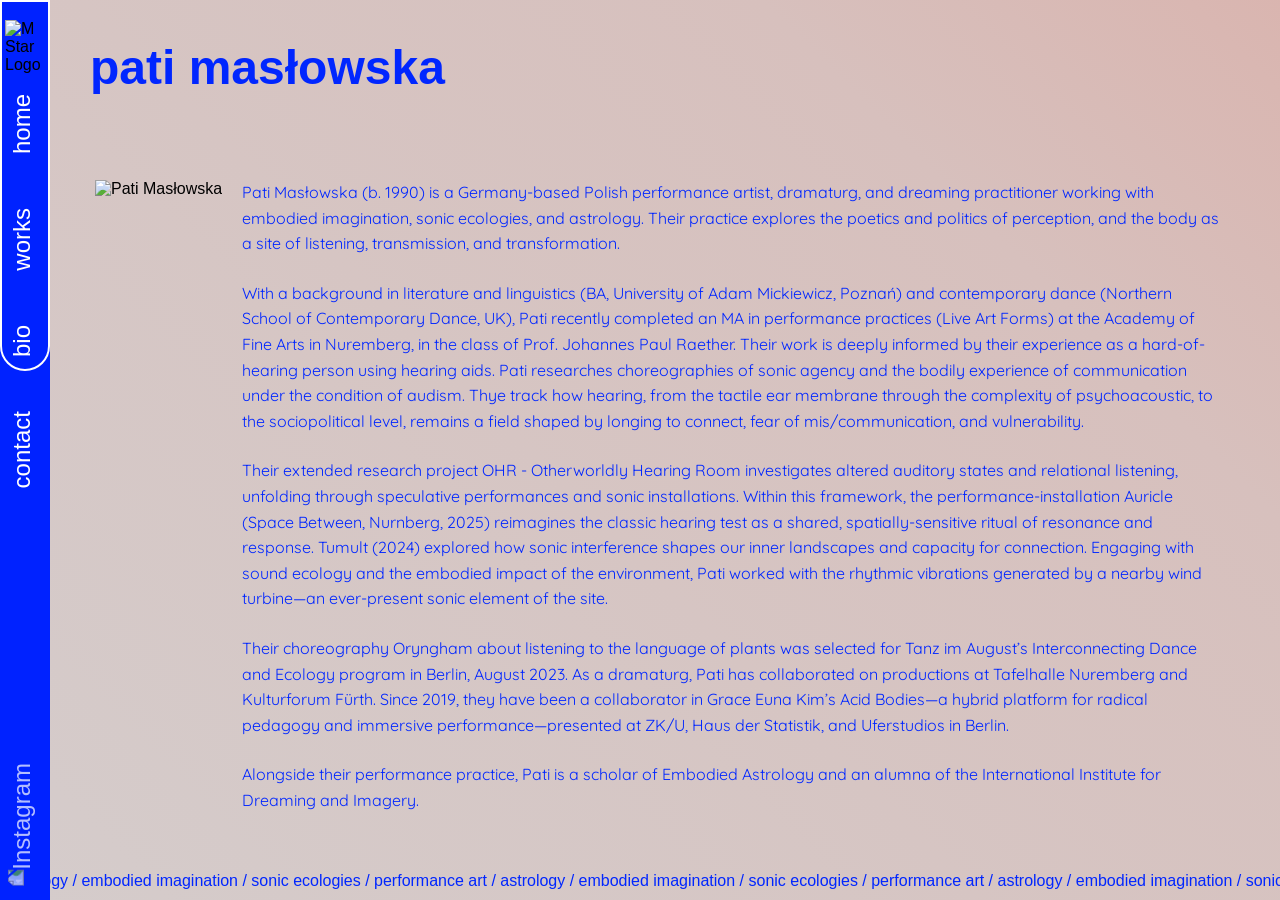
==== bio.html @ 581fdd8a "Add files via upload" ====
<!DOCTYPE html>
<!-- 
                    _
                  _(_)_                          wWWWw   _
      @@@@       (_)@(_)   vVVVv     _     @@@@  (___) _(_)_
     @@()@@ wWWWw  (_)\    (___)   _(_)_  @@()@@   Y  (_)@(_)
      @@@@  (___)     `|/    Y    (_)@(_)  @@@@   \|/   (_)\
       /      Y       \|    \|/    /(_)    \|      |/      |
    \ |     \ |/       | / \ | /  \|/       |/    \|      \|/
    \\|//   \\|///  \\\|//\\\|/// \|///  \\\|//  \\|//  \\\|// 
^^^^^^^^^^^^^^^^^^^^^^^^^^^^^^^^^^^^^^^^^^^^^^^^^^^^^^^^^^^^^^^^
-->	
<head>
  <title> pati masłowska </title>
  <meta charset="utf-8" />
  <meta name="viewport" content="width=device-width, initial-scale=1.0, user-scalable=no, minimum-scale=1.0, maximum-scale=1.0" />
  <meta name="description" content="pati masłowska portfolio" />
  <meta property="og:title" content="pati.masłowska" />
  <meta property="og:image" content="lstar.jpg" />
  <link rel="shortcut icon" href="lstar.jpg">
  <link rel="stylesheet" type="text/css" href="bio-style.css">
  <link rel="preconnect" href="https://fonts.googleapis.com">
  <link rel="preconnect" href="https://fonts.gstatic.com" crossorigin>
  <link href="https://fonts.googleapis.com/css2?family=Quicksand:wght@500&display=swap" rel="stylesheet">
  <style>
    /* Agrega espacio entre los párrafos de la biografía */
    
  </style>
</head>
<body>

  <!-- Menú lateral -->
  <nav class="side-menu">
      <div class="logo-container">
          <img src="m-star.png" alt="M Star Logo">
      </div>
      <ul>
          <li><a href="index.html">home</a></li>
          <li><a href="works.html">works</a></li>
          <li><a href="bio.html">bio</a></li>
          <li id="contact-btn"><a href="#" data-work="contact">contact</a></li>
      </ul>
      <div class="social-link">
        <a href="https://www.instagram.com/patry_mska/" target="_blank" rel="noopener noreferrer">
            <img src="ins.png" alt="Instagram">
        </a>
      </div>
  </nav>

  <!-- Contenido principal de la página -->
  <main class="main-content">
    <!-- Capa de fondo: Gradiente y estrellas. Movido aquí para un mejor orden estructural. -->
    <div class="gradient-overlay">  
     <!-- <img src="estrellas-11.png" class="star">
      <img src="estrellas-12.png" class="star">
      <img src="estrellas-13.png" class="star">-->
    </div>

    <!-- Título principal -->
    <h1 class="page-title">pati masłowska</h1>

    <!-- Contenedor para la biografía (imagen y texto) -->
    <div class="bio-container">
      <img src="pati2.jpg" alt="Pati Masłowska" class="bio-image">
      <!-- Contenedor para el texto de la biografía -->
      <div class="bio-text">
      <p>
        Pati Masłowska (b. 1990) is a Germany-based Polish performance artist, dramaturg, and dreaming practitioner working with embodied imagination, sonic ecologies, and astrology. Their practice explores the poetics and politics of perception, and the body as a site of listening, transmission, and transformation.
      </p>
      <p>
        With a background in literature and linguistics (BA, University of Adam Mickiewicz, Poznań) and contemporary dance (Northern School of Contemporary Dance, UK), Pati recently completed an MA in performance practices (Live Art Forms) at the Academy of Fine Arts in Nuremberg, in the class of Prof. Johannes Paul Raether.
Their work is deeply informed by their experience as a hard-of-hearing person using hearing aids. Pati researches choreographies of sonic agency and the bodily experience of communication under the condition of audism. Thye track how hearing, from the tactile ear membrane through the complexity of psychoacoustic, to the sociopolitical level, remains a field shaped by longing to connect, fear of mis/communication, and vulnerability.
      </p>
      <p>
        Their extended research project OHR - Otherworldly Hearing Room investigates altered auditory states and relational listening, unfolding through speculative performances and sonic installations. Within this framework, the performance-installation Auricle (Space Between, Nurnberg, 2025) reimagines the classic hearing test as a shared, spatially-sensitive ritual of resonance and response. Tumult (2024) explored how sonic interference shapes our inner landscapes and capacity for connection. Engaging with sound ecology and the embodied impact of the environment, Pati worked with the rhythmic vibrations generated by a nearby wind turbine—an ever-present sonic element of the site. 
      </p>
      <p>
        Their choreography Oryngham about listening to the language of plants was selected for Tanz im August’s Interconnecting Dance and Ecology program in Berlin, August 2023.
As a dramaturg, Pati has collaborated on productions at Tafelhalle Nuremberg and Kulturforum Fürth. Since 2019, they have been a collaborator in Grace Euna Kim’s Acid Bodies—a hybrid platform for radical pedagogy and immersive performance—presented at ZK/U, Haus der Statistik, and Uferstudios in Berlin.
      </p>
      <p>
        Alongside their performance practice, Pati is a scholar of Embodied Astrology and an alumna of the International Institute for Dreaming and Imagery.
      </p>
    </div>
    </div>

    <!-- Marquee -->
    <div class="marquee">
        <div class="marquee-content">
            <span> astrology / embodied imagination / sonic ecologies / performance art / astrology / embodied imagination / sonic ecologies / performance art / astrology / embodied imagination / sonic ecologies / performance art / astrology / embodied imagination / sonic ecologies / performance art /</span>
            <span> astrology / embodied imagination / sonic ecologies / performance art / astrology / embodied imagination / sonic ecologies / performance art / astrology / embodied imagination / sonic ecologies / performance art / astrology / embodied imagination / sonic ecologies / performance art / </span>
        </div>
    </div>

    <!-- Caja de texto flotante para el contacto -->
    <div id="contact-tooltip" class="contact-tooltip"><a href="mailto:maslowska.patrycja@gmail.com">maslowska.patrycja@gmail.com</a></div>
  </main>


  <script>
   
    // --- Script para posicionar estrellas aleatoriamente ---
    document.addEventListener('DOMContentLoaded', () => {
      const stars = document.querySelectorAll('.star');
      stars.forEach(star => {
        // Posición aleatoria en la pantalla (entre 0% y 90% para evitar que se salgan completamente)
        const top = Math.random() * 100;
        const left = Math.random() * 100;
        
        // Duración de animación aleatoria entre 20s y 40s
        const duration = Math.random() * 20 + 20; 
        
        // Retraso de animación aleatorio para que no empiecen todas a la vez
        const delay = Math.random() * -10;

        star.style.top = `${top}%`;
        star.style.left = `${left}%`;
        star.style.animationDuration = `${duration}s`;
        star.style.animationDelay = `${delay}s`;
      });

      // --- Script para el menú lateral ---
      const sideMenu = document.querySelector('.side-menu');
      const menuList = document.querySelector('.side-menu ul');
      const menuItems = document.querySelectorAll('.side-menu li');
      let activeItem = null; // Variable para guardar el elemento activo

      // Función para actualizar la posición y tamaño del fondo
      const updateBackground = (targetItem) => {
          if (!targetItem) {
              // Si no hay un elemento objetivo (como al inicio o al salir sin un activo), oculta el borde
              sideMenu.style.setProperty('--bg-opacity', '0');
              return;
          }
          // Calcula la altura desde el inicio del menú hasta el final del elemento
          const height = sideMenu.offsetTop + targetItem.offsetTop + targetItem.offsetHeight;
          
          // Usamos variables CSS para aplicar el estilo al pseudo-elemento ::before
          sideMenu.style.setProperty('--bg-height', `${height}px`);
          sideMenu.style.setProperty('--bg-opacity', '1');
      };

      // Añadimos el listener a cada item del menú
      menuItems.forEach(item => {
          item.addEventListener('mouseenter', (event) => updateBackground(event.currentTarget));
          item.addEventListener('click', (event) => {
              // No marcamos 'contact' como activo para el efecto de fondo
              if (event.currentTarget.id !== 'contact-btn') {
                activeItem = event.currentTarget; // Guarda el elemento clickeado como activo
              }
          });
      });

      // Cuando el cursor sale del área del menú, mostramos el borde del elemento activo
      menuList.addEventListener('mouseleave', () => {
          updateBackground(activeItem);
      });

      // --- Script para activar el item del menú de la página actual ---
      const currentPage = window.location.pathname.split('/').pop();
      menuItems.forEach(item => {
        const link = item.querySelector('a');
        if (link && link.getAttribute('href') === currentPage) {
          // Establece este item como el activo al cargar la página
          activeItem = item;
          // Actualiza el fondo para que se muestre como activo
          updateBackground(activeItem);
        }
      });

      // --- Script para la caja de texto de contacto ---
      const contactBtn = document.getElementById('contact-btn');
      const contactTooltip = document.getElementById('contact-tooltip');
      let hideTooltipTimer;

      contactBtn.addEventListener('mouseenter', () => {
        clearTimeout(hideTooltipTimer); // Cancela cualquier timer de ocultación
        const rect = contactBtn.getBoundingClientRect();
        // Posiciona el tooltip a la derecha del botón
        contactTooltip.style.left = `${rect.right + 15}px`; // 15px de espacio
        contactTooltip.style.top = `${rect.top + (rect.height / 2) - (contactTooltip.offsetHeight / 2)}px`;
        contactTooltip.style.opacity = '1';
        contactTooltip.style.transform = 'translateX(0)';
        contactTooltip.style.pointerEvents = 'auto'; // Permite interactuar con el tooltip
      });

      const startHideTimer = () => {
        hideTooltipTimer = setTimeout(() => {
          contactTooltip.style.opacity = '0';
          contactTooltip.style.transform = 'translateX(-10px)';
          contactTooltip.style.pointerEvents = 'none'; // Desactiva interacción cuando está oculto
        }, 200); // Un pequeño retraso para dar tiempo a mover el cursor
      };

      contactBtn.addEventListener('mouseleave', startHideTimer);
      contactTooltip.addEventListener('mouseleave', startHideTimer);
      contactTooltip.addEventListener('mouseenter', () => clearTimeout(hideTooltipTimer));
    });
  </script>
</body>
</html>
---- bio-style.css ----
/* 
   Importar la fuente "Will & Grace".
   Asegúrate de tener el archivo de la fuente (ej. WILLG___.ttf) 
   en la misma carpeta.
*/
@font-face {
    font-family: 'Will & Grace';
    src: url('WILLG___.TTF') format('truetype');
    font-weight: normal;
    font-style: normal;
}

/* 
   Importar la fuente "Styllo-Bold".
   Asegúrate de tener el archivo de la fuente (ej. Styllo-Bold.ttf) 
   en la misma carpeta.
*/
@font-face {
    font-family: 'Styllo-Bold';
    src: url('Styllo-Bold.otf') format('truetype');
    font-weight: bold;
    font-style: normal;
}

/* Reseteo básico y estilos generales del body */
* {
  box-sizing: border-box;
  margin: 0;
  padding: 0;
}

body, html {
  height: 100%;
  width: 100%;
  overflow: hidden; /* Evita barras de scroll */
  cursor: grab; /* Indica que algo es "agarrable" */
  background-color: #f0f0f0; /* Color de fondo general */
  font-family: sans-serif;
}

/* Cambia el cursor cuando se está arrastrando */
body.dragging {
  cursor: grabbing; /* Cambia el cursor cuando se está arrastrando */
}

body {
    display: flex;
}

/* --- Menú Lateral --- */
.side-menu {
    width: 50px; /* Ancho de la franja del menú */
    height: 100vh; /* Ocupa toda la altura de la pantalla */
    background-color: #0022ff; /* Azul intenso */
    display: flex;
    flex-direction: column; /* Apila los elementos verticalmente */
    align-items: center; /* Centra los elementos horizontalmente */
    padding-top: 20px;
    box-sizing: border-box;
    position: relative; /* Necesario para posicionar el pseudo-elemento */
    z-index: 20; /* Asegura que el menú esté por encima de otros elementos */
}

/* Pseudo-elemento que actuará como el rectángulo de borde */
.side-menu::before {
    content: '';
    position: absolute;
    top: 0;
    left: 0;
    width: 100%;
    box-sizing: border-box;
    border: 2px solid white; /* Borde blanco */
    /* Variables CSS que controlaremos con JavaScript */
    height: var(--bg-height);
    opacity: var(--bg-opacity, 0);
    /* Añadimos bordes redondeados. Puedes ajustar el valor. */
    border-radius: 0 0 50px 50px; 
    transition: height 0.3s ease, opacity 0.3s ease;
}

/* Contenedor del logo para ajustar el tamaño */
.logo-container {
    width: 100%;
    padding: 0 5px; /* Espaciado para que la imagen no toque los bordes */
    box-sizing: border-box;
    margin-bottom: 10px; /* Espacio entre el logo y los botones */
}

.logo-container img {
    width: 100%; /* La imagen se ajusta al contenedor */
    height: auto;
}

/* Lista de navegación */
.side-menu ul {
    list-style: none;   
    padding: 0;
    margin: 0;
    display: flex;
    flex-direction: column;
    flex-grow: 1; /* Empuja el siguiente elemento (social-link) hacia abajo */
    align-items: center;
    gap: 30px; /* Espacio entre los botones */
    width: 100%;
}


/* --- Capa 2: Gradiente animado y máscara --- */
.gradient-overlay {
  position: fixed;
  top: 0;
  left: 0;
  width: 100%;
  height: 100%;
  z-index: 2; /* Encima del slideshow */
  
  /* Gradiente animado */
  background: linear-gradient(45deg, #d3d3d3, #d4d0d0, #d7c0bd, #e19285, #f3735f);
  background-size: 400% 400%;
  animation: gradientAnimation 30s ease infinite;


}

/* Animación para el fondo del gradiente */
@keyframes gradientAnimation {
  0% { background-position: 0% 50%; }
  50% { background-position: 100% 50%; }
  100% { background-position: 0% 50%; }
}

/* Estilos para las estrellas/formas flotantes */
.star {
  position: absolute;
  /* La animación 'float' las moverá suavemente */
  animation-name: float;
  animation-timing-function: ease-in-out;
  animation-iteration-count: infinite;
  opacity: 0.6; /* Un poco transparentes para integrarse mejor */
  filter: blur(1px); /* Un ligero desenfoque para suavizar los bordes */
}

/* Animación de flote para las estrellas */
@keyframes float {
  0% {
    transform: translateY(0px) translateX(0px) rotate(0deg);
  }
  50% {
    transform: translateY(-25px) translateX(20px) rotate(15deg);
  }
  100% {
    transform: translateY(0px) translateX(0px) rotate(0deg);
  }
}


/* Enlaces del menú (botones) */
.side-menu a {
 text-decoration: none;
    color: white;
    font-family: 'Will & Grace', sans-serif; /* Aplicamos la tipografía */
    font-size: 24px;
    padding: 10px;
    left: -3px;
    
    /* Rotación del texto */
    writing-mode: vertical-rl;
    transform: rotate(180deg);

    /* Aseguramos que los botones estén por encima del borde */
    position: relative;
}

/* Contenido principal para que no quede debajo del menú */
.main-content {
    flex-grow: 1; /* Ocupa el espacio restante */
    height: 100vh;
    position: relative; /* Necesario para que los elementos internos posicionados se contengan */
    background-color: #000; /* Color de fondo mientras carga la primera imagen */
}

/* --- Título Principal --- */
.page-title {
    position: absolute;
    top: 40px;
    left: 40px;
    font-family: 'Styllo-Bold', sans-serif;
    font-size: 48px; /* Puedes ajustar el tamaño */
    color: rgb(0, 38, 255);
    z-index: 5; /* Por encima del slideshow/gradiente, debajo de la mano */
    pointer-events: none; /* Para que no interfiera con el ratón */
    /* Este modo de fusión crea un efecto de inversión de color interesante */
    mix-blend-mode: normal; 
}

.bio-text p {
      margin-bottom: 1.5em; /* Puedes ajustar este valor para más o menos espacio */
    }
/* --- Contenedor del texto de la biografía --- */
.bio-container {
    position: absolute;
    top: 20vh;
    right: 5vh;
    left: 5vh;
    height: 70vh;
    z-index: 5;
    display: flex;
    align-items: flex-start; /* Alinea los items al inicio */
    gap: 20px; /* Espacio entre imagen y texto */
    pointer-events: none; /* Para que no interfiera con el ratón */
}

.bio-image {
    height: 100%; /* La imagen ocupa toda la altura del contenedor */
    width: auto;
    object-fit: cover; /* Asegura que la imagen cubra el espacio sin deformarse */
    pointer-events: none; /* Permite interacción si fuera necesario */

}

.bio-text {
    flex: 1; /* El texto ocupa el espacio restante */
    height: 100%; /* Ocupa toda la altura del contenedor */
    color: rgb(0, 38, 255);
    font-family: 'Quicksand', sans-serif;
    font-size: 1rem;
    line-height: 1.6;
    text-align: left;
    overflow-y: auto; /* Añadimos scroll vertical si el contenido excede la altura */
    pointer-events: auto; /* Permitimos la interacción para poder hacer scroll */
    padding-right: 15px; /* Espacio para que el scroll no se pegue al texto */
    box-sizing: border-box;
   
}

/* Barra de desplazamiento */
.bio-text::-webkit-scrollbar{
  width: 8px;
  background-color: #ffe8e8;
  border-radius: 20px;
}
.bio-text::-webkit-scrollbar:window-inactive {
  display: none;
}
.bio-text::-webkit-scrollbar-thumb  {
  background-color: rgb(0, 38, 255);
  border-radius: 6px;
}



/* --- Enlace Social (Instagram) --- */
.social-link {
 
  width: 100%;
  text-align: center; /* Centra el ícono */
}

.social-link img {
  width: 60%; /* El tamaño del ícono será el 60% del ancho del menú (50px) */
  max-width: 30px; /* Un tamaño máximo para asegurar que no se desborde */
  height: auto;
  opacity: 0.7; /* Leve transparencia para que se integre */
  transition: opacity 0.3s ease;
}

.social-link a:hover img {
  opacity: 1; /* Opacidad completa al pasar el ratón */
}


/* --- Marquee --- */
.marquee {
    position: fixed; /* Lo fijamos en la pantalla */
    bottom: 0; /* Lo posicionamos en la parte inferior */
    left: 0;
    width: 100%; /* Ocupa todo el ancho disponible */
    overflow: hidden; /* Oculta el contenido que se sale del contenedor */
    white-space: nowrap; /* Evita que el texto se divida en varias líneas */
    padding: 10px 0;
    z-index: 5; /* Misma capa que el título para que esté por encima del fondo */
    pointer-events: none; /* Para que no interfiera con el ratón */
}

/* El contenedor del contenido que se animará */
.marquee-content {
    display: flex; /* Usamos flexbox para alinear los elementos hijos en una línea */
    /* La duración de la animación (25s) controla la velocidad. Ajústala a tu gusto. */
    animation: scroll 50s linear infinite;
}

/* El contenido que se va a repetir */
.marquee-content span {
   /* font-family: 'Styllo-Bold', sans-serif; /* Usamos una fuente consistente con el título */
    font-size: 1rem;
    font-weight: normal;
    color: rgb(0, 38, 255); /* Mismo color azul que el título */
    padding: 0 0.2em; /* Añade un poco de espacio entre las repeticiones */
}

/* Definición de la animación */
@keyframes scroll {
    0% {
        transform: translateX(-10%);
    }
    100% {
        /* Movemos el contenedor hacia la izquierda por la mitad de su ancho total.
           Como el contenido está duplicado, se crea un bucle perfecto. */
        transform: translateX(-100%);
    }
}

/* --- Estilos para la caja de texto flotante de contacto (Ajustados) --- */
.contact-tooltip {
  position: fixed; /* Se posiciona relativo a la ventana */
  background-color: #d91515; /* Mismo azul que el menú lateral */
  color: white; /* Texto en color blanco */
  padding: 12px 20px;
  border-radius: 30px; /* Bordes más redondeados para un look moderno */
  font-family: 'Quicksand', sans-serif;
  font-size: 16px;
  font-weight: 500;
  letter-spacing: 0.5px; /* Un poco más de espacio entre letras */
  z-index: 1001; /* Asegura que esté por encima de otros elementos */
  
  /* Sombra sutil para darle profundidad */
  box-shadow: 0 4px 15px rgba(0, 34, 255, 0.4);

  /* Transición suave para aparecer y desaparecer */
  opacity: 0;
  transform: translateX(-10px); /* Empieza ligeramente a la izquierda */
  transition: opacity 0.3s ease, transform 0.3s ease;
  
  /* Se controla con JS para permitir interacción */
  pointer-events: none;
}

/* Estilo para el enlace dentro del tooltip */
.contact-tooltip a {
  color: inherit; /* Hereda el color blanco del padre */
  text-decoration: none; /* Quita el subrayado */
  display: block; /* Asegura que el enlace ocupe todo el espacio del tooltip */
}
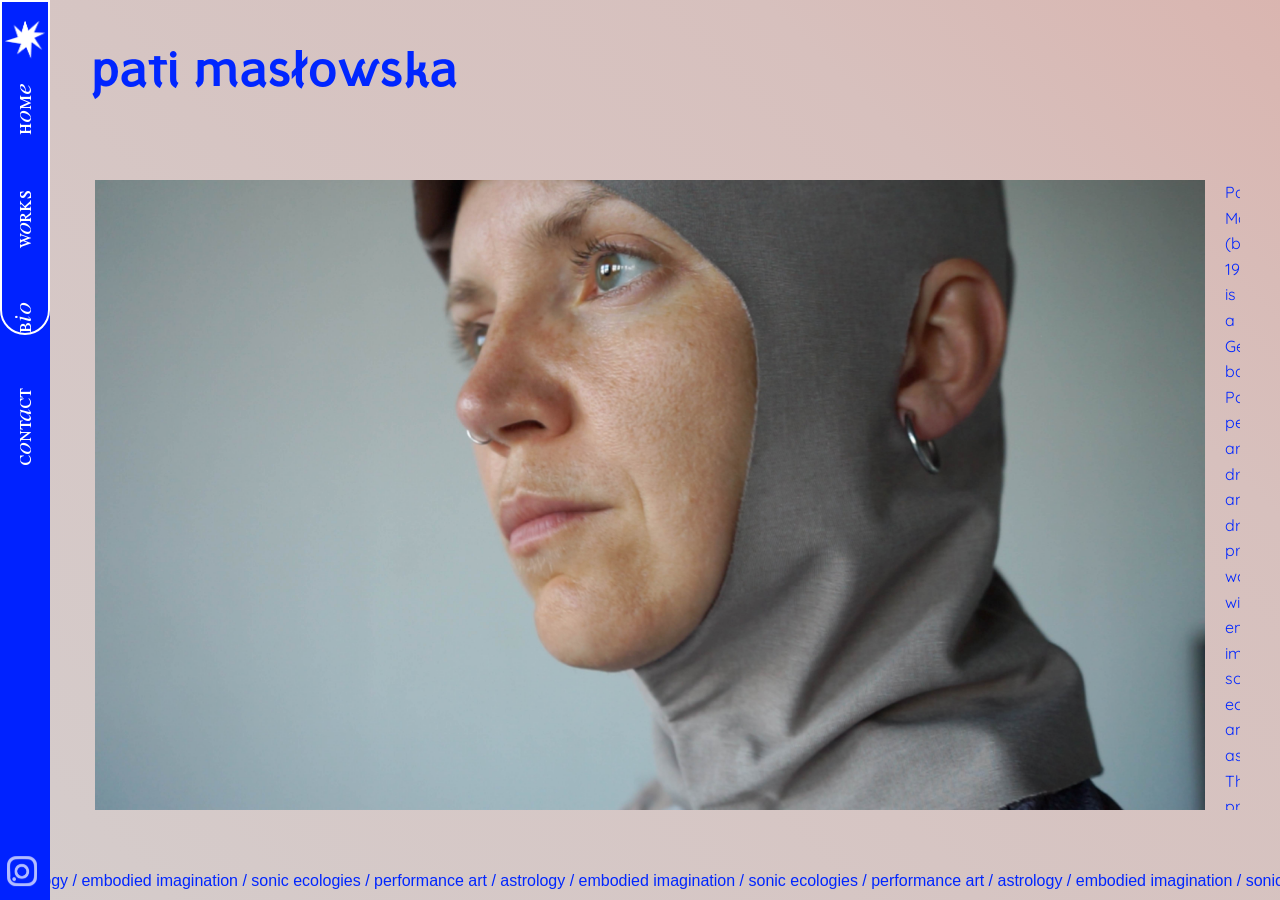
==== commit 70c56e3c: "Update bio.html" ====
--- a/bio.html
+++ b/bio.html
@@ -146,7 +146,9 @@
           item.addEventListener('click', (event) => {
               // No marcamos 'contact' como activo para el efecto de fondo
               if (event.currentTarget.id !== 'contact-btn') {
+                menuItems.forEach(i => i.classList.remove('active'));
                 activeItem = event.currentTarget; // Guarda el elemento clickeado como activo
+                activeItem.classList.add('active');
               }
           });
       });
@@ -163,6 +165,7 @@
         if (link && link.getAttribute('href') === currentPage) {
           // Establece este item como el activo al cargar la página
           activeItem = item;
+          activeItem.classList.add('active');
           // Actualiza el fondo para que se muestre como activo
           updateBackground(activeItem);
         }
@@ -176,18 +179,29 @@
       contactBtn.addEventListener('mouseenter', () => {
         clearTimeout(hideTooltipTimer); // Cancela cualquier timer de ocultación
         const rect = contactBtn.getBoundingClientRect();
-        // Posiciona el tooltip a la derecha del botón
-        contactTooltip.style.left = `${rect.right + 15}px`; // 15px de espacio
-        contactTooltip.style.top = `${rect.top + (rect.height / 2) - (contactTooltip.offsetHeight / 2)}px`;
+        const isMobile = window.innerWidth <= 768;
+
+        if (isMobile) {
+          // Centrar horizontalmente debajo del botón en móvil
+          contactTooltip.style.left = `${rect.left + (rect.width / 2) - (contactTooltip.offsetWidth / 2)}px`;
+          contactTooltip.style.top = `${rect.bottom + 10}px`;
+          contactTooltip.style.transform = 'translateY(0)';
+        } else {
+          // Posición original a la derecha en escritorio
+          contactTooltip.style.left = `${rect.right + 15}px`;
+          contactTooltip.style.top = `${rect.top + (rect.height / 2) - (contactTooltip.offsetHeight / 2)}px`;
+          contactTooltip.style.transform = 'translateX(0)';
+        }
+
         contactTooltip.style.opacity = '1';
-        contactTooltip.style.transform = 'translateX(0)';
         contactTooltip.style.pointerEvents = 'auto'; // Permite interactuar con el tooltip
       });
 
       const startHideTimer = () => {
         hideTooltipTimer = setTimeout(() => {
+          const isMobile = window.innerWidth <= 768;
           contactTooltip.style.opacity = '0';
-          contactTooltip.style.transform = 'translateX(-10px)';
+          contactTooltip.style.transform = isMobile ? 'translateY(-10px)' : 'translateX(-10px)';
           contactTooltip.style.pointerEvents = 'none'; // Desactiva interacción cuando está oculto
         }, 200); // Un pequeño retraso para dar tiempo a mover el cursor
       };
